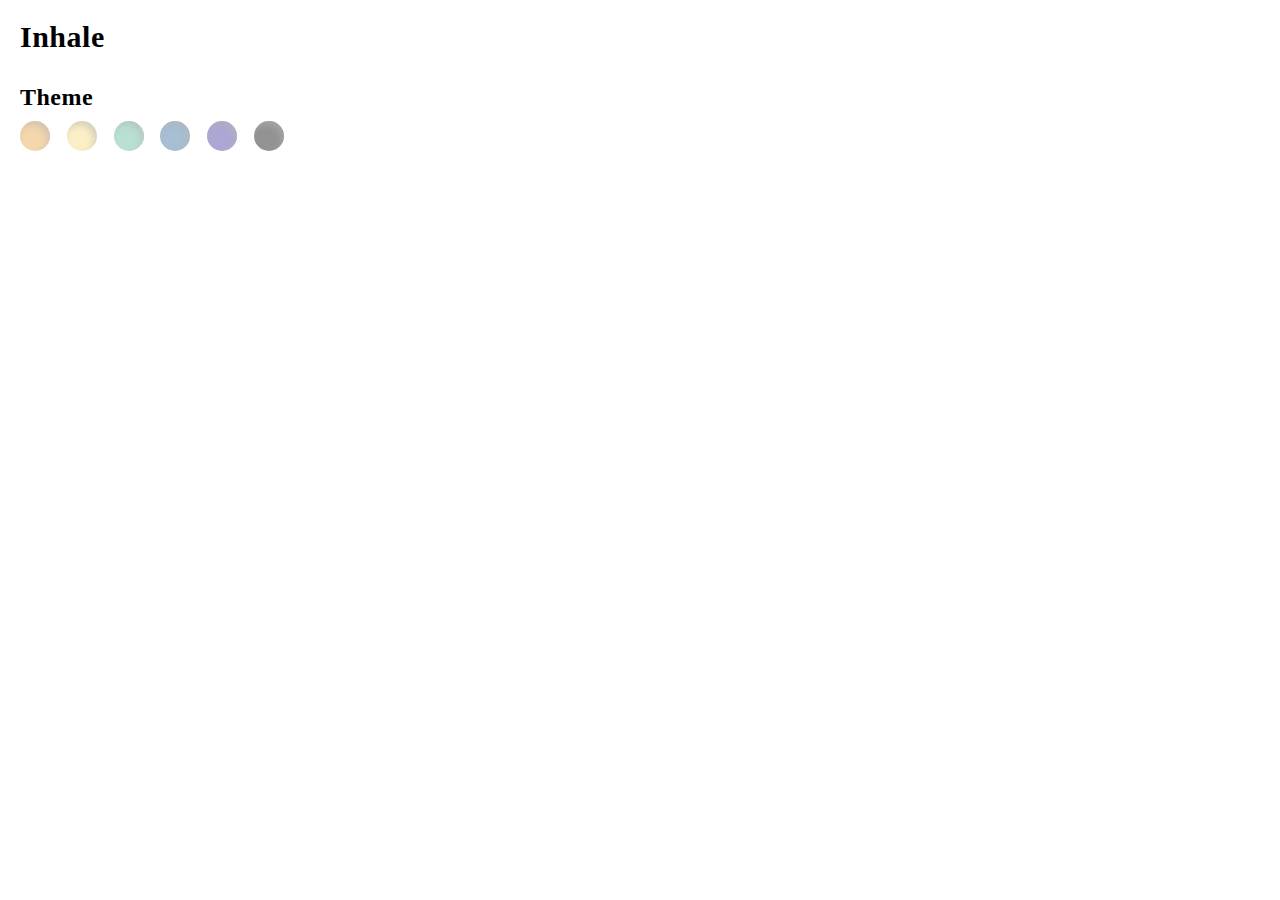
==== popup/popup.html @ 4383e0af "add ability to save theme preference" ====
<!DOCTYPE html>
<html lang="en">
  <head>
    <meta charset="UTF-8" />
    <link rel="stylesheet" href="../base.css" />
    <link rel="stylesheet" href="./popup.css" />
    <title>Inhale</title>
  </head>
  <body>
    <div class="container">
      <section id="header">
        <h1 class="title">Inhale</h1>
      </section>
      <section id="theme" class="theme">
        <h2 class="subtitle">Theme</h2>
        <div class="theme_wrapper">
          <button
            id="theme_btn-one"
            type="submit"
            key="theme"
            value="theme-one"
            class="theme_btn theme_btn-one"
          ></button>
          <button
            id="theme_btn-two"
            type="submit"
            key="theme"
            value="theme-two"
            class="theme_btn theme_btn-two"
          ></button>
          <button
            id="theme_btn-three"
            type="submit"
            key="theme"
            value="theme-three"
            class="theme_btn theme_btn-three"
          ></button>
          <button
            id="theme_btn-four"
            type="submit"
            key="theme"
            value="theme-four"
            class="theme_btn theme_btn-four"
          ></button>
          <button
            id="theme_btn-five"
            type="submit"
            key="theme"
            value="theme-five"
            class="theme_btn theme_btn-five"
          ></button>
          <button
            id="theme_btn-six"
            type="submit"
            key="theme"
            value="theme-six"
            class="theme_btn theme_btn-six"
          ></button>
        </div>
      </section>
    </div>
    <script src="./popup.js" charset="utf-8"></script>
    <script src="../utils.js" charset="utf-8"></script>
  </body>
</html>
---- base.css ----
*,
*::before,
*::after {
  box-sizing: border-box;
}

body,
h1,
h2,
h3,
h4,
p,
ul[class],
ol[class],
li,
figure,
figcaption,
blockquote,
dl,
dd {
  margin: 0;
}

:root {
  --theme-one: #f4d7ac;
  --theme-two: #faefc5;
  --theme-three: #b8e1d2;
  --theme-four: #a7bed3;
  --theme-five: #aca7d4;
  --theme-six: #939393;
}
---- popup/popup.css ----
h1,
h2 {
  margin-bottom: 10px;
  letter-spacing: 0.5px;
}
section {
  margin-bottom: 20px;
}
.container {
  width: 304px;
  height: 425.2px;
  background: white;
  padding: 20px;
}
.title {
  font-size: 30px;
  font-weight: 600;
}
.theme {
  padding: 10px 0px;
}
.theme_wrapper {
  width: 100%;
  display: flex;
  justify-content: space-between;
}
.theme_btn {
  height: 30px;
  width: 30px;
  border-radius: 50%;
  border: 0;
  padding: 0;
  box-shadow: inset -3px 4px 6px 0px hsla(0, 0%, 70%, 0.5);
  cursor: pointer;
}
.theme_btn-one {
  background-color: var(--theme-one);
}
.theme_btn-two {
  background-color: var(--theme-two);
}
.theme_btn-three {
  background-color: var(--theme-three);
}
.theme_btn-four {
  background-color: var(--theme-four);
}
.theme_btn-five {
  background-color: var(--theme-five);
}
.theme_btn-six {
  background-color: var(--theme-six);
}
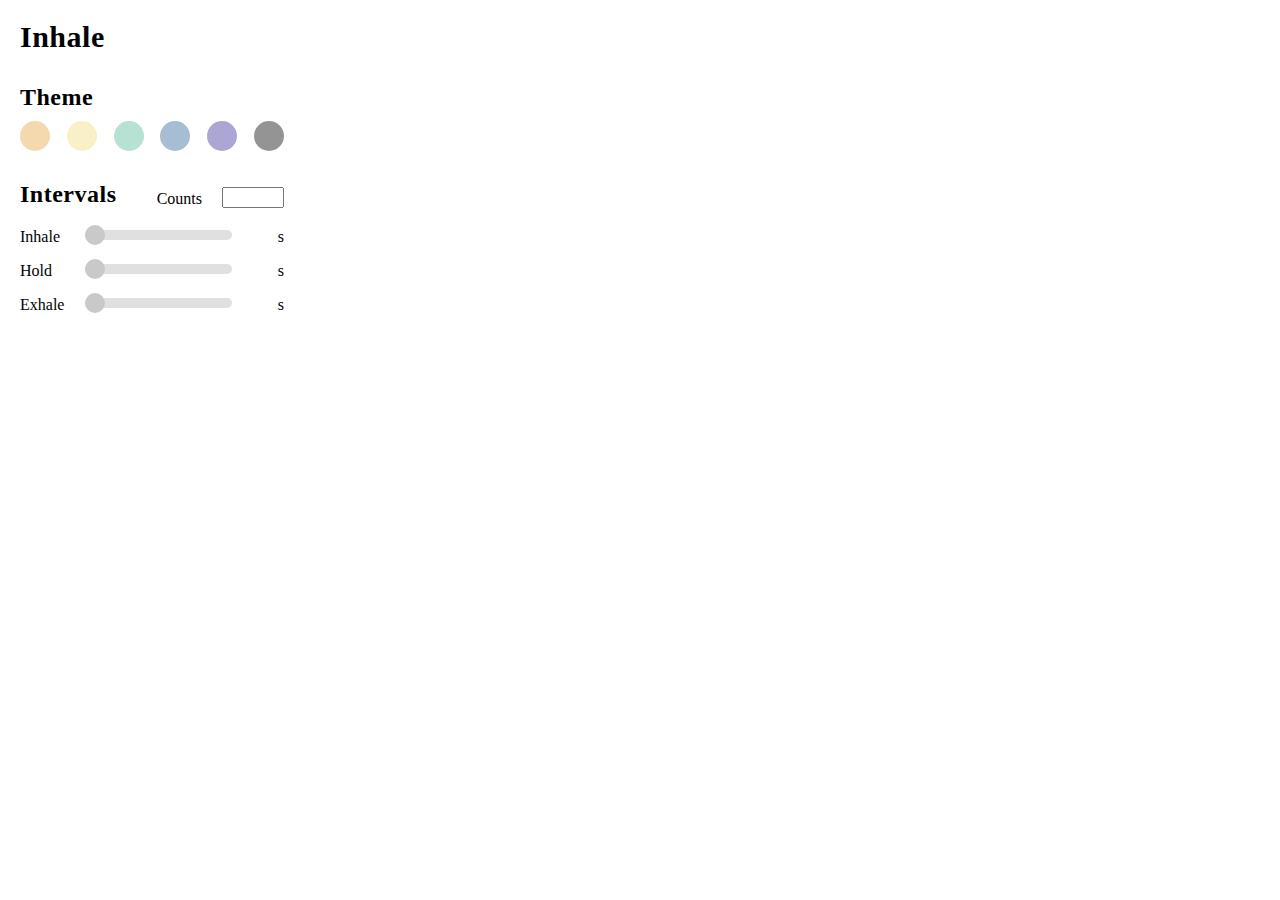
==== commit a4c97c23: "Add interval section to popup and clean up new tab animation" ====
--- a/popup/popup.html
+++ b/popup/popup.html
@@ -58,6 +58,58 @@
           ></button>
         </div>
       </section>
+      <section id="intervals" class="intervals">
+        <div class="subheader">
+          <h2 class="subtitle">Intervals</h2>
+          <label class="subheader_counter">Counts</label>
+          <input class="subheader_input" />
+        </div>
+        <div class="slide_container">
+          <label>Inhale</label>
+          <input
+            type="range"
+            min="0"
+            max="16"
+            step="1"
+            value="0"
+            class="slider"
+            id="rangeSlider-inhale"
+          />
+          <p class="slider_digit-wrapper">
+            <span id="inhale" class="slider_digit"></span> s
+          </p>
+        </div>
+        <div class="slide_container">
+          <label>Hold</label>
+          <input
+            type="range"
+            min="0"
+            max="16"
+            step="1"
+            value="0"
+            class="slider"
+            id="rangeSlider-hold"
+          />
+          <p class="slider_digit-wrapper">
+            <span id="hold" class="slider_digit"></span> s
+          </p>
+        </div>
+        <div class="slide_container">
+          <label>Exhale</label>
+          <input
+            type="range"
+            min="0"
+            max="16"
+            step="1"
+            value="0"
+            class="slider"
+            id="rangeSlider-exhale"
+          />
+          <p class="slider_digit-wrapper">
+            <span id="exhale" class="slider_digit"></span> s
+          </p>
+        </div>
+      </section>
     </div>
     <script src="./popup.js" charset="utf-8"></script>
     <script src="../utils.js" charset="utf-8"></script>
--- a/base.css
+++ b/base.css
@@ -22,10 +22,10 @@
 }
 
 :root {
-  --theme-one: #f4d7ac;
-  --theme-two: #faefc5;
-  --theme-three: #b8e1d2;
-  --theme-four: #a7bed3;
-  --theme-five: #aca7d4;
-  --theme-six: #939393;
+  --theme-one: hsla(36, 77%, 82%, 1);
+  --theme-two: hsla(48, 84%, 88%, 1);
+  --theme-three: hsla(158, 41%, 80%, 1);
+  --theme-four: hsla(209, 33%, 74%, 1);
+  --theme-five: hsla(247, 34%, 74%, 1);
+  --theme-six: hsla(0, 0%, 58%, 1);
 }
--- a/popup/popup.css
+++ b/popup/popup.css
@@ -1,3 +1,21 @@
+.theme_btn-one {
+  background-color: var(--theme-one);
+}
+.theme_btn-two {
+  background-color: var(--theme-two);
+}
+.theme_btn-three {
+  background-color: var(--theme-three);
+}
+.theme_btn-four {
+  background-color: var(--theme-four);
+}
+.theme_btn-five {
+  background-color: var(--theme-five);
+}
+.theme_btn-six {
+  background-color: var(--theme-six);
+}
 h1,
 h2 {
   margin-bottom: 10px;
@@ -16,6 +34,23 @@
   font-size: 30px;
   font-weight: 600;
 }
+.subheader {
+  display: grid;
+  align-items: flex-end;
+  margin-bottom: 10px;
+  grid-template-columns: 2fr 0.5fr 1fr;
+  grid-gap: 20px;
+}
+.subheader_counter,
+.subheader_input {
+  margin-bottom: 10px;
+}
+.subheader_input {
+  width: 62px;
+}
+.subheader_counter {
+  font-size: 16px;
+}
 .theme {
   padding: 10px 0px;
 }
@@ -30,24 +65,67 @@
   border-radius: 50%;
   border: 0;
   padding: 0;
-  box-shadow: inset -3px 4px 6px 0px hsla(0, 0%, 70%, 0.5);
+  /* box-shadow: inset -3px 4px 6px 0px hsla(0, 0%, 70%, 0.5); */
+  justify-content: center;
+  align-items: center;
   cursor: pointer;
 }
-.theme_btn-one {
-  background-color: var(--theme-one);
+.theme_btn:focus {
+  outline-offset: 4px;
+  outline-color: hsla(0, 0%, 80%, 0.5);
+  border-radius: 50%;
 }
-.theme_btn-two {
-  background-color: var(--theme-two);
+.disabled {
+  pointer-events: none;
+  position: relative;
 }
-.theme_btn-three {
-  background-color: var(--theme-three);
+.disabled:before {
+  content: "";
+  display: block;
+  height: 42px;
+  width: 42px;
+  border: 2px hsla(0, 0%, 70%, 1) solid;
+  border-radius: 50%;
+  position: absolute;
+  top: -6px;
+  left: -6px;
 }
-.theme_btn-four {
-  background-color: var(--theme-four);
+
+/* Slider */
+
+.slide_container {
+  width: 100%; /* Width of the outside container */
+  display: grid;
+  grid-template-columns: 1.25fr 3fr 1fr;
+  font-size: 16px;
+  margin-bottom: 1em;
 }
-.theme_btn-five {
-  background-color: var(--theme-five);
+
+.slider {
+  -webkit-appearance: none;
+  height: 10px;
+  border-radius: 25px;
+  background: #d3d3d3;
+  outline: none;
+  opacity: 0.7;
+  -webkit-transition: 0.2s;
+  transition: opacity 0.2s;
 }
-.theme_btn-six {
-  background-color: var(--theme-six);
+
+.slider::-webkit-slider-thumb {
+  -webkit-appearance: none;
+  appearance: none;
+  width: 20px;
+  height: 20px;
+  border-radius: 50%;
+  background: hsla(0, 0%, 70%, 1);
+  cursor: pointer;
 }
+
+.slider_digit {
+  font-variant-numeric: tabular-nums;
+}
+
+.slider_digit-wrapper {
+  justify-self: flex-end;
+}
